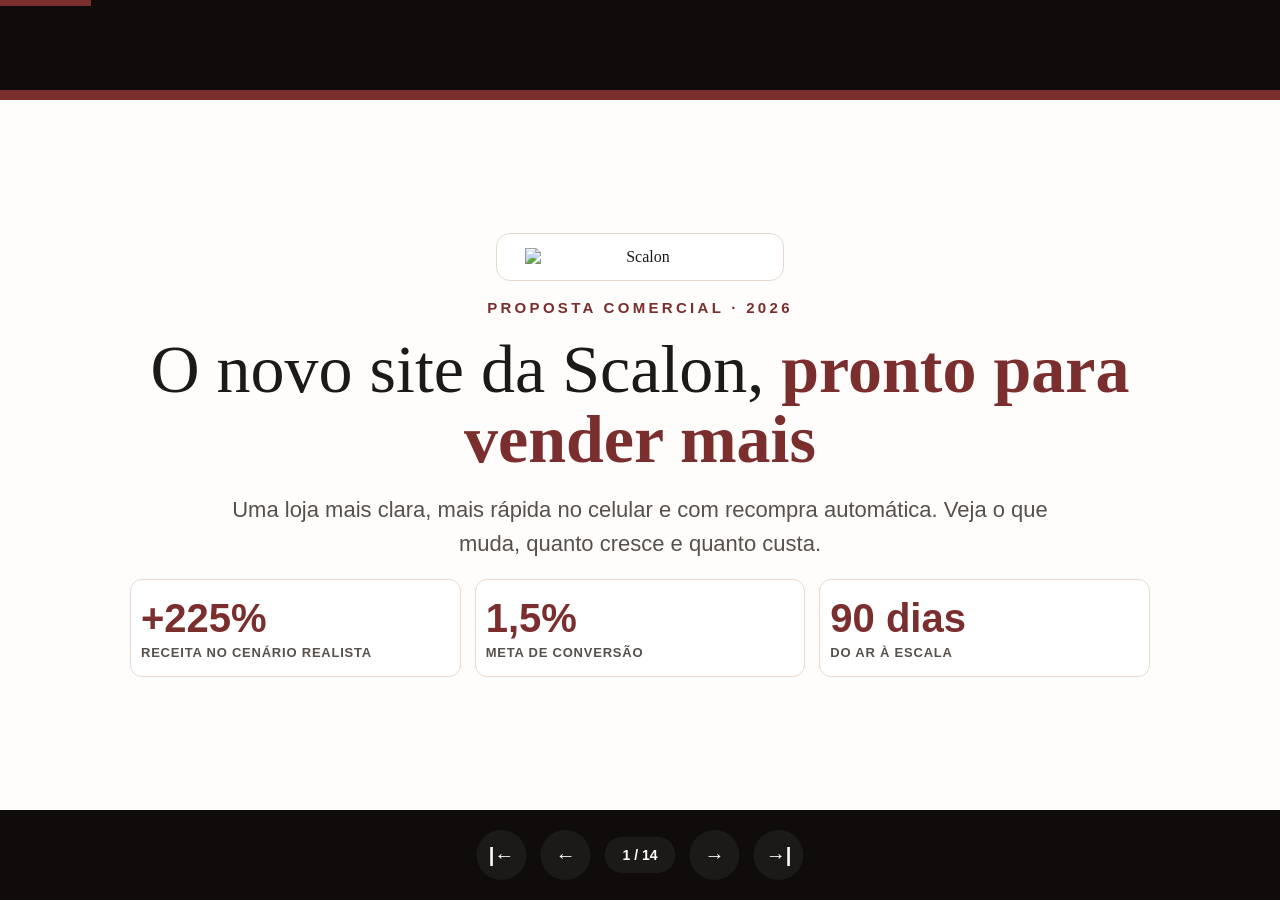
==== index.html @ db22e7f8 "Update index.html" ====
<!DOCTYPE html>
<html lang="pt-BR">
<head>
<meta charset="UTF-8">
<meta name="viewport" content="width=device-width, initial-scale=1.0">
<title>Scalon — Apresentação Comercial</title>
<script src="https://cdn.jsdelivr.net/npm/chart.js@4.4.1/dist/chart.umd.min.js"></script>
<script src="https://cdn.jsdelivr.net/gh/gitbrent/pptxgenjs@3.12.0/dist/pptxgen.bundle.js"></script>
<script src="https://cdn.jsdelivr.net/npm/html2canvas@1.4.1/dist/html2canvas.min.js"></script>
<script src="https://cdn.jsdelivr.net/npm/jspdf@2.5.1/dist/jspdf.umd.min.js"></script>
<style>
:root{
  --brand:#7a2e2e; --brand-d:#5f2222; --ink:#1c1a19; --muted:#57504b;
  --bg:#fffdfb; --sand:#f6f1ec; --line:#e5d9cf;
}
*{margin:0;padding:0;box-sizing:border-box}
body{background:#0f0c0b;color:var(--ink);font-family:Georgia,"Times New Roman",serif;overflow:hidden}
.slide-deck{position:relative;width:100vw;height:100vh;overflow:hidden;background:var(--bg)}
@media(min-width:769px){.slide-deck{max-width:calc(100vh * 16 / 9);max-height:calc(100vw * 9 / 16);margin:auto;position:absolute;inset:0}}
.slide{position:absolute;width:100%;height:100%;display:flex;flex-direction:column;justify-content:center;align-items:center;padding:48px 60px;opacity:0;visibility:hidden;transition:opacity .35s;background:var(--bg);overflow:hidden}
.slide.active{opacity:1;visibility:visible}
.slide.sand{background:var(--sand)}
.slide.cover{background:var(--bg);border-top:10px solid var(--brand)}
.slide-content{width:100%;max-width:1020px;max-height:100%;overflow:hidden;display:flex;flex-direction:column;justify-content:center;align-items:center;gap:18px;text-align:center}
.logo{background:#fff;border:1px solid var(--line);border-radius:14px;padding:14px 28px}
.logo img{width:230px;max-width:60vw;height:auto;display:block}
.eyebrow{font-family:Arial,Helvetica,sans-serif;font-size:15px;letter-spacing:.22em;text-transform:uppercase;color:var(--brand);font-weight:700}
h1{font-size:clamp(38px,5.6vw,68px);line-height:1.04;color:var(--ink);font-weight:400}
h1 strong{color:var(--brand);font-weight:700}
h2{font-size:clamp(28px,3.8vw,44px);line-height:1.12;color:var(--ink);font-weight:400}
h2 strong{color:var(--brand)}
.lead{font-family:Arial,Helvetica,sans-serif;color:var(--muted);font-size:clamp(17px,2.1vw,22px);line-height:1.55;max-width:820px}
.cols2{display:grid;grid-template-columns:1fr 1fr;gap:16px;width:100%;text-align:left}
.cols3{display:grid;grid-template-columns:repeat(3,1fr);gap:14px;width:100%;text-align:left}
.cols4{display:grid;grid-template-columns:repeat(4,1fr);gap:12px;width:100%}
.box{background:#fff;border:1px solid var(--line);border-radius:12px;padding:18px}
.box h3{font-family:Arial,Helvetica,sans-serif;font-size:17px;margin-bottom:8px;color:var(--brand)}
.box p{font-family:Arial,Helvetica,sans-serif;font-size:15.5px;line-height:1.55;color:#3d3835}
.num{font-family:Arial,Helvetica,sans-serif;background:var(--brand);color:#fff;font-size:13px;font-weight:700;border-radius:999px;width:30px;height:30px;display:inline-flex;align-items:center;justify-content:center;margin-bottom:10px}
.kpi{background:#fff;border:1px solid var(--line);border-radius:12px;padding:16px 10px}
.kpi .v{font-family:Arial,Helvetica,sans-serif;font-size:clamp(28px,3.4vw,40px);font-weight:800;color:var(--brand)}
.kpi .l{font-family:Arial,Helvetica,sans-serif;font-size:13px;color:var(--muted);font-weight:700;text-transform:uppercase;letter-spacing:.06em;margin-top:4px}
table{width:100%;border-collapse:collapse;font-family:Arial,Helvetica,sans-serif;font-size:15px;background:#fff;border:1px solid var(--line);text-align:left}
th{background:var(--ink);color:#fff;padding:12px;font-size:12px;text-transform:uppercase;letter-spacing:.06em}
td{border-top:1px solid var(--line);padding:11px 12px;vertical-align:top}
tr.dest td{background:#fbeede;font-weight:700}
.btn{font-family:Arial,Helvetica,sans-serif;background:var(--brand);color:#fff;font-weight:700;font-size:18px;border-radius:999px;padding:16px 40px;text-decoration:none;display:inline-block}
.btn.line{background:transparent;border:2px solid var(--brand);color:var(--brand)}
.chart-box{width:min(90%,680px);height:clamp(220px,38vh,340px);background:#fff;border:1px solid var(--line);border-radius:12px;padding:14px}
.duo{display:grid;grid-template-columns:1fr 1fr;gap:14px;width:100%;text-align:left}
.panel{background:#fff;border:1px solid var(--line);border-radius:12px;padding:18px}
.panel.before{border-top:6px solid #a33b3b}.panel.after{border-top:6px solid var(--brand)}
.panel h3{font-family:Arial,Helvetica,sans-serif;font-size:17px;margin-bottom:10px}
.panel li{font-family:Arial,Helvetica,sans-serif;font-size:15.5px;margin-left:18px;margin-bottom:6px;color:#3d3835;line-height:1.5}
.progress-bar{position:fixed;top:0;left:0;height:6px;background:var(--brand);transition:width .3s;z-index:1000}
.nav-controls{position:fixed;bottom:20px;left:50%;transform:translateX(-50%);display:flex;align-items:center;gap:14px;z-index:1000}
.nav-btn{background:var(--ink);border:none;color:#fff;width:50px;height:50px;border-radius:50%;cursor:pointer;font-size:20px;font-weight:700}
.slide-counter{font-family:Arial,Helvetica,sans-serif;color:#fff;font-size:14px;font-weight:700;background:var(--ink);padding:10px 18px;border-radius:999px}
.dl-wrap{position:fixed;top:18px;right:18px;z-index:1001;font-family:Arial,Helvetica,sans-serif}
.dl-btn{background:var(--ink);color:#fff;border:none;border-radius:999px;padding:12px 22px;font-size:14px;font-weight:700;cursor:pointer;box-shadow:0 6px 20px rgba(0,0,0,.35)}
.dl-menu{display:none;position:absolute;top:54px;right:0;background:#fff;border:1px solid var(--line);border-radius:12px;overflow:hidden;min-width:220px;box-shadow:0 12px 30px rgba(0,0,0,.25)}
.dl-menu.open{display:block}
.dl-menu button{display:block;width:100%;text-align:left;background:none;border:0;padding:14px 18px;font-size:15px;cursor:pointer;color:var(--ink);font-family:Arial,Helvetica,sans-serif}
.dl-menu button:hover{background:var(--sand)}
body.is-fs .dl-wrap{display:none}
@media print{body{overflow:visible;background:#fff}.slide-deck{position:static;max-width:none;max-height:none;height:auto}.slide{position:static;opacity:1!important;visibility:visible!important;height:auto;page-break-after:always;padding:24px}.slide-content{max-height:none;overflow:visible}.nav-controls,.progress-bar,.dl-wrap{display:none!important}}
.foot{font-family:Arial,Helvetica,sans-serif;font-size:13px;color:var(--muted)}
@media(max-width:768px){.slide{padding:28px 18px}.cols2{grid-template-columns:1fr}.cols3{grid-template-columns:1fr}.cols4{grid-template-columns:1fr 1fr}.duo{grid-template-columns:1fr}table{font-size:13px}}
</style>
</head>
<body>
<div class="progress-bar" id="progressBar"></div>
<div class="slide-deck">

<!-- 1 -->
<div class="slide cover active"><div class="slide-content">
<div class="logo"><img src="https://www.scalon.com.br/cdn/shop/files/Scalon_marca-WEB_horizontal-removebg-preview.png?v=1676568870&width=300" alt="Scalon"></div>
<div class="eyebrow">Proposta comercial · 2026</div>
<h1>O novo site da Scalon, <strong>pronto para vender mais</strong></h1>
<p class="lead">Uma loja mais clara, mais rápida no celular e com recompra automática. Veja o que muda, quanto cresce e quanto custa.</p>
<div class="cols3">
<div class="kpi"><div class="v">+225%</div><div class="l">Receita no cenário realista</div></div>
<div class="kpi"><div class="v">1,5%</div><div class="l">Meta de conversão</div></div>
<div class="kpi"><div class="v">90 dias</div><div class="l">Do ar à escala</div></div>
</div>
</div></div>

<!-- 2 -->
<div class="slide sand"><div class="slide-content">
<div class="eyebrow">Onde estamos</div>
<h2>O site atual <strong>perde vendas no celular</strong></h2>
<div class="duo">
<div class="panel before"><h3>Hoje</h3><ul>
<li>Menu confuso, por peça e por coleção misturados. A cliente se perde e vai para a busca.</li>
<li>Banners pesados que demoram a abrir e não têm botão claro.</li>
<li>Produtos esgotados no meio da vitrine. Sem avaliações e sem parcela visível.</li>
<li>Para comprar é preciso clicar demais, criar conta e descobrir o frete só no final.</li>
</ul></div>
<div class="panel after"><h3>Com o protótipo</h3><ul>
<li>Menu simples: escolha pelo modelo (Wide Leg, Mom, Reta) ou pela ocasião.</li>
<li>Abertura rápida, com chamada clara para a nova coleção e para o outlet.</li>
<li>Só peças disponíveis em destaque, com avaliações, parcela e desconto no Pix.</li>
<li>Compra em poucos toques, como convidada, com frete calculado na hora.</li>
</ul></div>
</div>
</div></div>

<!-- 3 -->
<div class="slide"><div class="slide-content">
<div class="eyebrow">Por que mudar agora</div>
<h2>Hoje: <strong>0,48% de conversão</strong></h2>
<p class="lead">Cerca de 8 pedidos por mês, em torno de R$4,4 mil de receita. As principais travas são dúvida de tamanho, surpresa no frete e falta de recompra de quem abandonou o carrinho.</p>
<div class="cols3">
<div class="box"><h3>Tamanho</h3><p>Guia de medidas dentro da página do produto e troca grátis bem visível.</p></div>
<div class="box"><h3>Frete</h3><p>Cálculo de prazo e valor antes de ir para o caixa, mais barra para o frete grátis.</p></div>
<div class="box"><h3>Recompra</h3><p>Quem desistiu recebe lembrete por e-mail e WhatsApp e volta para finalizar.</p></div>
</div>
</div></div>

<!-- 4 -->
<div class="slide sand"><div class="slide-content">
<div class="eyebrow">O que muda</div>
<h2><strong>8 melhorias</strong> que destravam as vendas</h2>
<div class="cols4">
<div class="box"><span class="num">1</span><h3>Compra pelo modelo</h3><p>Wide Leg, Skinny, Mom, Reta, Flare e Pantalona.</p></div>
<div class="box"><span class="num">2</span><h3>Início que convida</h3><p>Mesmas fotos, mais leves, com botão para a coleção.</p></div>
<div class="box"><span class="num">3</span><h3>Confiança à vista</h3><p>Nota 4,9, 3.200 avaliações, troca grátis e 6x sem juros.</p></div>
<div class="box"><span class="num">4</span><h3>Vitrine prática</h3><p>Filtros por modelo e tamanho. Adicionar direto na lista.</p></div>
<div class="box"><span class="num">5</span><h3>Página do produto</h3><p>Parcela, Pix, medidas, frete e selos no mesmo lugar.</p></div>
<div class="box"><span class="num">6</span><h3>Carrinho que ajuda</h3><p>Mostra quanto falta para o frete grátis e sugere o look.</p></div>
<div class="box"><span class="num">7</span><h3>Outlet com urgência</h3><p>Desconto claro em % e contagem para o fim da oferta.</p></div>
<div class="box"><span class="num">8</span><h3>Desconto de boas-vindas</h3><p>Cadastro com 10% e aviso quando o tamanho volta.</p></div>
</div>
</div></div>

<!-- 5 -->
<div class="slide"><div class="slide-content">
<div class="eyebrow">Celular em primeiro lugar</div>
<h2>Confortável de comprar <strong>no dedo</strong></h2>
<p class="lead">Textos grandes, botões altos, fotos que carregam rápido e o botão de comprar acompanhando a tela. Do celular pequeno ao computador grande, sem quebrar.</p>
<div class="cols3">
<div class="box"><h3>Rápido</h3><p>Fotos no tamanho certo para cada tela. Nada de espera.</p></div>
<div class="box"><h3>Legível</h3><p>Preço, parcela e tamanho sempre visíveis, sem zoom.</p></div>
<div class="box"><h3>Acessível</h3><p>Navegação simples, com contraste e leitura fácil para todas.</p></div>
</div>
</div></div>

<!-- 6 -->
<div class="slide sand"><div class="slide-content">
<div class="eyebrow">Projeção com o mesmo movimento</div>
<h2>De <strong>R$4,4 mil</strong> para <strong>R$14 a 18 mil</strong> por mês</h2>
<div class="chart-box"><canvas id="revChart"></canvas></div>
<table><tr><th>Cenário</th><th>Conversão</th><th>Pedidos</th><th>Receita</th></tr>
<tr><td>Atual</td><td>0,48%</td><td>8</td><td>R$4.400</td></tr>
<tr><td>Após ajustes básicos</td><td>1,0%</td><td>17</td><td>R$9.350</td></tr>
<tr class="dest"><td>Com novo site completo</td><td>1,5%</td><td>26</td><td>R$14.300</td></tr>
<tr><td>Com recompra automática</td><td>2,0%</td><td>34</td><td>R$18.700</td></tr></table>
</div></div>

<!-- 7 -->
<div class="slide"><div class="slide-content">
<div class="eyebrow">Recompra automática</div>
<h2>O cliente volta <strong>sozinho</strong></h2>
<p class="lead">Carrinho esquecido, boas-vindas, novidade do tamanho, pós-venda com pedido de avaliação e oferta para quem sumiu. Por e-mail e WhatsApp, tudo ligado à loja.</p>
<div class="cols3">
<div class="box"><h3>Lembrete de carrinho</h3><p>Mensagem em menos de 1 hora, depois em 24h e 48h. Recupera de 5 a 11% das desistências.</p></div>
<div class="box"><h3>Boas-vindas com 10%</h3><p>Quem deixa o e-mail recebe a história da marca, os mais vendidos e o cupom.</p></div>
<div class="box"><h3>Pós-venda que fideliza</h3><p>Acompanhamento do pedido, convite para avaliar e sugestão de look completo.</p></div>
</div>
</div></div>

<!-- 8 -->
<div class="slide sand"><div class="slide-content">
<div class="eyebrow">Quanto custa · em reais (dólar a R$5,16)</div>
<h2>Comece de graça, <strong>evolua com o retorno</strong></h2>
<table><tr><th>Ferramenta</th><th>Mensalidade base</th><th>Resumo</th></tr>
<tr class="dest"><td><b>Shopify Email</b></td><td><b>R$0</b> (10 mil grátis)</td><td>Base mínima, ideal para começar hoje.</td></tr>
<tr><td><b>Klaviyo</b></td><td><b>R$103,20</b></td><td>Completa para moda. Um pedido paga meses.</td></tr>
<tr><td><b>Omnisend</b></td><td><b>R$82,56</b></td><td>Ótima para validar com custo menor.</td></tr>
<tr><td><b>Brevo</b></td><td><b>R$46,44</b></td><td>A mais econômica para vários canais.</td></tr>
<tr><td><b>Avaliações Yotpo</b></td><td><b>R$77,40</b></td><td>Prova social que aumenta a conversão.</td></tr>
<tr><td><b>SMS Postscript</b></td><td><b>R$252,84</b> mín.</td><td>Reforço rápido para o carrinho.</td></tr></table>
<div class="foot">Em anexo: planilha completa com 20 opções em reais — <a href="https://docs.google.com/spreadsheets/d/1WsZPQyZfWrf2U03-6ErKFQvhH-JQEInG/edit?usp=sharing&ouid=106005809153905926107&rtpof=true&sd=true" target="_blank" style="color:var(--brand);font-weight:700">Abrir</a></div>
</div></div>

<!-- 9 -->
<div class="slide"><div class="slide-content">
<div class="eyebrow">Caminho sugerido</div>
<h2>Simples, <strong>sem trocar nada</strong></h2>
<div class="cols3">
<div class="box"><span class="num">1</span><h3>Agora · custo zero</h3><p>E-mail da Shopify + atendimento e formulários gratuitos. Ligue o abandono básico.</p></div>
<div class="box"><span class="num">2</span><h3>Em seguida · ~R$180</h3><p>Ferramenta de e-mail + avaliações. Boas-vindas, abandono e prova social.</p></div>
<div class="box"><span class="num">3</span><h3>Ao escalar</h3><p>Some SMS e WhatsApp no abandono e divulgação no Instagram. Cada real volta em vendas.</p></div>
</div>
<div class="chart-box" style="height:clamp(170px,26vh,240px)"><canvas id="mixChart"></canvas></div>
</div></div>

<!-- 10 -->
<div class="slide sand"><div class="slide-content">
<div class="eyebrow">Segurança</div>
<h2>Mantém <strong>tudo o que já funciona</strong></h2>
<div class="cols2">
<div class="box"><h3>Mesma plataforma e mesmo visual</h3><p>Ajustes pontuais sobre o tema atual. Endereços e posicionamento preservados.</p></div>
<div class="box"><h3>Sem "Surpresa" do Frete</h3><p>Preço, parcela e frete aparecem antes, onde a cliente decide.</p></div>
</div>
<table><tr><th>Etapa</th><th>O que entregamos</th></tr>
<tr><td><b>Mês 1</b></td><td>Novo início, vitrine e página do produto no ar.</td></tr>
<tr><td><b>Mês 2</b></td><td>Menu por modelo completo e outlet com urgência.</td></tr>
<tr><td><b>Mês 3</b></td><td>Recompra automática e avaliação dos resultados.</td></tr></table>
<div class="foot">Prazo mínimo de 90 dias, podendo se estender além desse prazo caso seja necessário.</div>
</div></div>

<!-- 11 -->
<div class="slide sand"><div class="slide-content">
<div class="eyebrow">Proposta · 1 de 2</div>
<h2>Melhoria do site</h2>
<p class="lead">Projeto fechado, 90 dias, de 35 a 50 horas. Todo o protótipo aplicado no tema atual, sem trocar de plataforma.</p>
<table><tr><th>Inclui</th><th>Detalhe</th></tr>
<tr><td><b>Entregas rápidas</b></td><td>Início com chamada clara, confiança à vista, botão de compra fixo, medidas na página, frete e parcela.</td></tr>
<tr><td><b>Vitrine e navegação</b></td><td>Menu por modelo, filtros, esgotados no fim, outlet com desconto e urgência, compra como convidada.</td></tr>
<tr><td><b>Medição</b></td><td>Ajuste de filtros geográficos e proteção contra bots, validação no GA4 a cada etapa.</td></tr></table>
<div class="foot">Valor dentro da faixa de mercado para este porte — ver resumo no slide final.</div>
</div></div>

<!-- 12 -->
<div class="slide"><div class="slide-content">
<div class="eyebrow">Proposta · 2 de 2</div>
<h2>Remarketing</h2>
<p class="lead">Configuração completa da recompra automática, testada e ligada à loja.</p>
<table><tr><th>Inclui</th><th>Detalhe</th></tr>
<tr><td><b>5 fluxos automáticos</b></td><td>Carrinho abandonado, boas-vindas com 10%, pós-compra, aviso de reposição e retorno de inativos.</td></tr>
<tr><td><b>WhatsApp + avaliações</b></td><td>Lembrete de carrinho no WhatsApp e coleta de avaliações que viram as estrelas do site.</td></tr>
<tr><td><b>Testes e entrega</b></td><td>De 10 a 15 horas de configuração, testes e handover com guia de operação.</td></tr></table>
<div class="foot">Ferramentas pagas à parte, direto aos fornecedores. Acompanhamento mensal opcional e hora avulsa sob consulta — valores no slide final.</div>
</div></div>

<!-- 13 -->
<div class="slide cover"><div class="slide-content">
<div class="logo"><img src="https://www.scalon.com.br/cdn/shop/files/Scalon_marca-WEB_horizontal-removebg-preview.png?v=1676568870&width=300" alt="Scalon"></div>
<div class="eyebrow">Próximo passo</div>
<h1>Vamos colocar <strong>no ar e medir?</strong></h1>
<p class="lead">Em 30 dias dá para ver a diferença no adicionar ao carrinho. Em 90 dias, no faturamento.</p>
<div><a class="btn" href="prototipo.html" target="_blank">Ver o protótipo</a>&nbsp;&nbsp;<a class="btn line" href="plano.html" target="_blank">Ver o plano</a></div>
<div class="foot"></div>
</div></div>

<!-- 14 -->
<div class="slide sand"><div class="slide-content">
<div class="eyebrow">Resumo do investimento</div>
<h2>Proposta: <strong></strong></h2>
<table><tr><th>Bloco</th><th>Valor</th><th>Modelo</th></tr>
<tr><td><b>1 · Melhoria do site</b></td><td><b>R$10.500</b></td><td>Projeto fechado, 90 dias</td></tr>
<tr><td><b>2 · Remarketing</b></td><td><b>R$5.900</b></td><td>Setup único + ferramentas à parte</td></tr>
<tr><td>Ferramentas (e-mail + mensagens)</td><td>Cerca de <b>R$180 a R$350/mês</b></td><td>Pago direto aos fornecedores</td></tr>
<tr><td>Acompanhamento mensal (opcional)</td><td><b>R$1.500/mês</b></td><td>Evolução contínua</td></tr>
<tr><td>Hora avulsa</td><td><b>R$320</b></td><td>Demandas pontuais</td></tr>
<tr class="dest"><td><b>Total combinado</b></td><td><b>R$16.400</b></td><td>Contratação separada por bloco</td></tr></table>
<div class="foot" style="font-size:14px">Referência de mercado para um projeto deste porte (Loja Shopify, sobre tema existente + automação): <b>R$15 mil a R$28 mil</b> de implantação e <b>R$500 a R$5.500/mês</b></div>
<p class="lead">Ganho adicional projetado de R$9,9 mil/mês (de R$4,4 mil para R$14,3 mil). O investimento se paga em cerca de 30 a 60 dias após as primeiras correções. Retorno esperado não garantido. Pagamento e validade a definir.</p>
</div></div>

</div>
<div class="nav-controls"><button class="nav-btn" onclick="firstSlide()" title="Início">|←</button><button class="nav-btn" onclick="prevSlide()">←</button><span class="slide-counter"><span id="current">1</span> / <span id="total">11</span></span><button class="nav-btn" onclick="nextSlide()">→</button><button class="nav-btn" onclick="lastSlide()" title="Fim">→|</button></div>
<div class="dl-wrap"><button class="dl-btn" onclick="toggleDl(event)">Baixar ↓</button><div class="dl-menu" id="dlMenu"><button onclick="downloadPDF()">PDF (arquivo)</button><button onclick="downloadPPTX()">PowerPoint (.pptx)</button></div></div>
<script>
let current=1;const total=document.querySelectorAll('.slide').length;document.getElementById('total').textContent=total;
function showSlide(n){if(n<1)n=1;if(n>total)n=total;current=n;document.querySelectorAll('.slide').forEach((s,i)=>s.classList.toggle('active',i===n-1));document.getElementById('current').textContent=n;document.getElementById('progressBar').style.width=(n/total*100)+'%';if(n===6)drawRev();if(n===9)drawMix();}
function nextSlide(){showSlide(current+1)}function prevSlide(){showSlide(current-1)}function firstSlide(){showSlide(1)}function lastSlide(){showSlide(total)}
document.addEventListener('keydown',e=>{if(e.key==='ArrowRight'||e.key===' '){e.preventDefault();nextSlide()}if(e.key==='ArrowLeft'){e.preventDefault();prevSlide()}});
document.querySelector('.slide-deck').addEventListener('click',e=>{if(!e.target.closest('a')&&!e.target.closest('button'))nextSlide()});
let revDone=false;
function drawRev(){if(revDone)return;revDone=true;new Chart(document.getElementById('revChart'),{type:'bar',data:{labels:['Atual','Ajustes básicos','Site completo','Com recompra'],datasets:[{data:[4400,9350,14300,18700],backgroundColor:['#c9b8ae','#7a2e2e','#1e7e46','#7a2e2e'],borderRadius:8}]},options:{responsive:true,maintainAspectRatio:false,plugins:{legend:{display:false}},scales:{x:{ticks:{color:'#1c1a19',font:{size:13,weight:'bold'}}},y:{ticks:{color:'#57504b',callback:v=>'R$'+(v/1000)+'k'}}}}});}
let mixDone=false;
function drawMix(){if(mixDone)return;mixDone=true;new Chart(document.getElementById('mixChart'),{type:'doughnut',data:{labels:['E-mail automático','WhatsApp e SMS','Vendas normais'],datasets:[{data:[18,7,75],backgroundColor:['#7a2e2e','#c96a3b','#e5d9cf'],borderWidth:0}]},options:{responsive:true,maintainAspectRatio:false,cutout:'60%',plugins:{legend:{position:'right',labels:{boxWidth:14,font:{size:13}}}}}});}
function toggleDl(e){e.stopPropagation();document.getElementById('dlMenu').classList.toggle('open')}
document.addEventListener('click',function(e){var m=document.getElementById('dlMenu');if(m&&!e.target.closest('.dl-wrap'))m.classList.remove('open')});
function downloadPDF(){
document.getElementById('dlMenu').classList.remove('open');
if(typeof html2canvas==='undefined'||typeof window.jspdf==='undefined'){alert('Sem conexão com a internet para gerar o PDF.');return}
var btn=document.querySelector('.dl-btn');var old=btn.textContent;btn.textContent='Gerando PDF...';
var keep=current;
function wait(ms){return new Promise(function(res){setTimeout(res,ms)})}
(async function(){
try{
drawRev();drawMix();
await wait(1300);
var pdf=new window.jspdf.jsPDF({orientation:'landscape',unit:'in',format:[13.33,7.5]});
var slides=document.querySelectorAll('.slide');
for(var i=0;i<slides.length;i++){
showSlide(i+1);
await wait(300);
var cv=await html2canvas(slides[i],{backgroundColor:'#fffdfb',scale:2,useCORS:true,logging:false});
if(i>0)pdf.addPage([13.33,7.5],'landscape');
pdf.addImage(cv.toDataURL('image/png'),'PNG',0,0,13.33,7.5);
}
pdf.save('Scalon-apresentacao-comercial.pdf');
}catch(err){alert('Não foi possível gerar o PDF agora. Verifique a conexão. Detalhe: '+err.message)}
btn.textContent=old;showSlide(keep);
})();
}
function downloadPPTX(){
document.getElementById('dlMenu').classList.remove('open');
if(typeof PptxGenJS==='undefined'){alert('Sem conexão com a internet para gerar o PowerPoint. Use a opção PDF.');return}
var pptx=new PptxGenJS();pptx.layout='LAYOUT_WIDE';pptx.author='Scalon';pptx.title='Scalon — Apresentação Comercial';
var B='7A2E2E',INK='1C1A19',MUT='57504B',BG='FFFDFB';
function S(eye,title,items,hl){
var s=pptx.addSlide();s.background={color:BG};
s.addText(eye,{x:0.5,y:0.25,w:12.3,h:0.4,fontSize:13,bold:true,color:B,charSpacing:2});
s.addText(title,{x:0.5,y:0.65,w:12.3,h:1.1,fontSize:32,bold:true,color:INK});
var y=1.9;
items.forEach(function(it){s.addText([{text:'•  ',options:{color:B,bold:true}},{text:it,options:{color:MUT}}],{x:0.7,y:y,w:11.9,h:0.6,fontSize:15});y+=0.62;});
if(hl){s.addText(hl,{x:0.5,y:6.35,w:12.3,h:0.6,fontSize:16,bold:true,color:B});}
return s;
}
S('PROPOSTA COMERCIAL · 2026','O novo site da Scalon, pronto para vender mais',['Do clique à recompra: site + responsividade + remarketing','Meta: conversão de 0,48% para 1,5% (+225% de receita)','90 dias, do ar à escala'],'Scalon · do 34 ao 52 · troca grátis em 30 dias · 6x sem juros');
S('ONDE ESTAMOS','O site atual perde vendas no celular',['Menu confuso: a cliente se perde e vai para a busca','Banners pesados, sem botão claro','Esgotados no topo, sem avaliações nem parcela visível','Compra exige cliques demais, conta e frete só no final']);
S('POR QUE MUDAR AGORA','Hoje: 0,48% de conversão',['Cerca de 8 pedidos/mês, em torno de R$4,4 mil','Trava 1: dúvida de tamanho — guia na página + troca grátis','Trava 2: surpresa no frete — cálculo antes do caixa','Trava 3: sem recompra — lembrete de carrinho por e-mail e WhatsApp']);
S('O QUE MUDA','8 melhorias que destravam a venda',['Compra pelo modelo: Wide Leg, Skinny, Mom, Reta, Flare, Pantalona','Início rápido com botão + faixa de confiança 4,9','Vitrine com filtros, esgotado no fim e compra direta','Produto: parcela, Pix, medidas, frete, botão fixo, look completo','Carrinho com barra de frete grátis + compra como convidada','Outlet com desconto em % e contagem regressiva']);
S('CELULAR EM PRIMEIRO LUGAR','Confortável de comprar no dedo',['Textos grandes e botões altos, sem zoom','Fotos rápidas no tamanho certo para cada tela','Botão de comprar acompanha a tela','Do celular pequeno ao computador, sem quebrar']);
var s6=S('PROJEÇÃO COM O MESMO MOVIMENTO','De R$4,4 mil para R$14 a 18 mil por mês',['Atual 0,48%: ~8 pedidos — R$4.400','Ajustes básicos 1,0%: ~17 pedidos — R$9.350','Site completo 1,5%: ~26 pedidos — R$14.300','Com recompra 2,0%: ~34 pedidos — R$18.700']);
s6.addChart(pptx.charts.BAR,[{name:'Receita R$/mês',labels:['Atual','Básico','Completo','Recompra'],values:[4400,9350,14300,18700]}],{x:6.8,y:1.9,w:5.7,h:4,showTitle:false,showLegend:false});
S('RECOMPRA AUTOMÁTICA','O cliente volta sozinho',['Lembrete de carrinho em 1h, 24h e 48h — recupera 5 a 11%','Boas-vindas com 10% OFF para quem deixa o e-mail','Pós-venda: rastreio, cuidados e pedido de avaliação','Avise-me de tamanho + retorno de quem sumiu','Por e-mail e WhatsApp, só com autorização (LGPD)']);
S('QUANTO CUSTA (R$, DÓLAR A R$5,16)','Comece de graça, evolua com o retorno',['Klaviyo R$103,20 — completa para moda','Omnisend R$82,56 — ótima para validar','Brevo R$46,44 — a mais econômica','Shopify Email R$0 (10 mil grátis) — base mínima','Yotpo avaliações R$77,40 + SMS Postscript mín. R$252,84'],'Planilha completa com 20 opções no repositório do projeto');
S('CAMINHO SUGERIDO','Simples, sem trocar nada',['Fase 1, custo zero: e-mail Shopify + abandono básico','Fase 2, ~R$180/mês: ferramenta de e-mail + avaliações','Fase 3, ao escalar: SMS e WhatsApp no abandono','E-mail automático ~18% + WhatsApp/SMS ~7% da receita']);
S('SEGURANÇA','Mantém tudo o que já funciona',['Mesma plataforma e mesmo visual, sem obra no caixa','Semanas 1–2: início, vitrine e produto no ar','Mês 2: menu por modelo e outlet','Mês 3: recompra automática e medição'],'Prazo mínimo de 90 dias, podendo se estender caso seja necessário');
S('PROPOSTA · BLOCO 1','Melhoria do site (sem valores — ver slide final)',['Projeto fechado, 90 dias, 35 a 50 horas','Início, vitrine, produto, outlet e carrinho no tema atual','Loja de teste separada + Google preservado + medição no GA4']);
S('PROPOSTA · BLOCO 2','Remarketing (sem valores — ver slide final)',['5 fluxos: carrinho, boas-vindas, pós-compra, reposição, retorno','WhatsApp + coleta de avaliações','10 a 15 horas de configuração, testes e guia de operação']);
S('PRÓXIMO PASSO','Vamos colocar no ar e medir?',['Em 30 dias: diferença no adicionar ao carrinho','Em 90 dias: diferença no faturamento'],'Ver protótipo (index.html) e plano (plano.html)');
S('RESUMO DO INVESTIMENTO','Combinado: R$16.400',['Bloco 1 · Melhoria do site: R$10.500 (fechado, 90 dias)','Bloco 2 · Remarketing: R$5.900 (setup + ferramentas à parte)','Ferramentas: ~R$180 a R$350/mês, direto aos fornecedores','Acompanhamento opcional R$3.000/mês · Hora avulsa R$320'],'Ganho projetado de R$9,9 mil/mês — retorno não garantido');
pptx.writeFile({fileName:'Scalon-apresentacao-comercial.pptx'});
}
function checkFs(){var fs=(window.innerHeight>=screen.height-5&&window.innerWidth>=screen.width-5)||!!document.fullscreenElement;document.body.classList.toggle('is-fs',fs)}
window.addEventListener('resize',checkFs);
document.addEventListener('fullscreenchange',checkFs);
document.addEventListener('keydown',function(e){if(e.key==='F11'){setTimeout(checkFs,400)}});
checkFs();
showSlide(1);
</script>
</body>
</html>
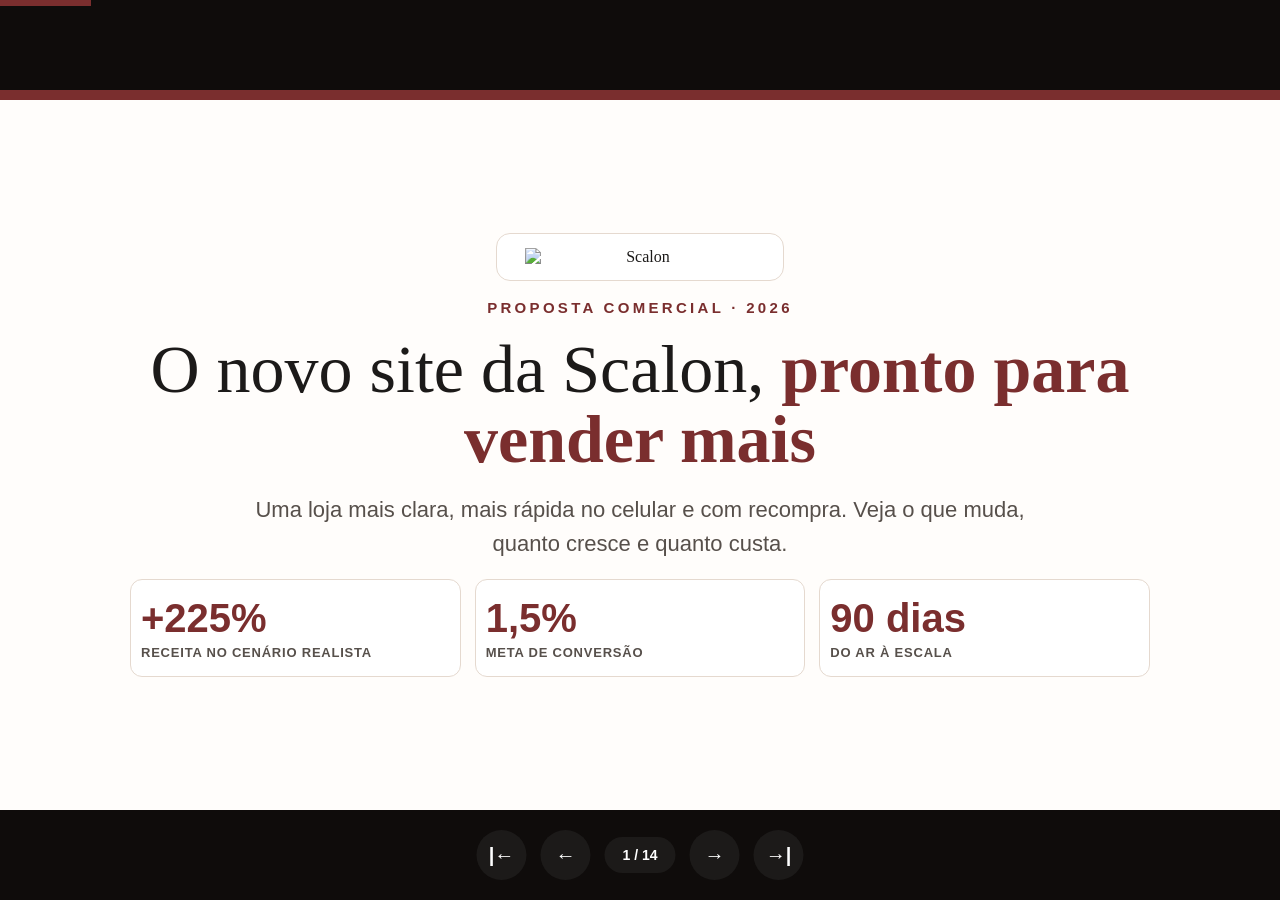
==== commit da951316: "Update index.html" ====
--- a/index.html
+++ b/index.html
@@ -77,7 +77,7 @@
 <div class="logo"><img src="https://www.scalon.com.br/cdn/shop/files/Scalon_marca-WEB_horizontal-removebg-preview.png?v=1676568870&width=300" alt="Scalon"></div>
 <div class="eyebrow">Proposta comercial · 2026</div>
 <h1>O novo site da Scalon, <strong>pronto para vender mais</strong></h1>
-<p class="lead">Uma loja mais clara, mais rápida no celular e com recompra automática. Veja o que muda, quanto cresce e quanto custa.</p>
+<p class="lead">Uma loja mais clara, mais rápida no celular e com recompra. Veja o que muda, quanto cresce e quanto custa.</p>
 <div class="cols3">
 <div class="kpi"><div class="v">+225%</div><div class="l">Receita no cenário realista</div></div>
 <div class="kpi"><div class="v">1,5%</div><div class="l">Meta de conversão</div></div>
@@ -109,11 +109,11 @@
 <div class="slide"><div class="slide-content">
 <div class="eyebrow">Por que mudar agora</div>
 <h2>Hoje: <strong>0,48% de conversão</strong></h2>
-<p class="lead">Cerca de 8 pedidos por mês, em torno de R$4,4 mil de receita. As principais travas são dúvida de tamanho, surpresa no frete e falta de recompra de quem abandonou o carrinho.</p>
+<p class="lead">Cerca de 8 pedidos por mês, em torno de R$4,4 mil de receita. As principais travas são dúvida de tamanho, surpresa no frete e falta de retorno a compra de quem abandonou o carrinho.</p>
 <div class="cols3">
 <div class="box"><h3>Tamanho</h3><p>Guia de medidas dentro da página do produto e troca grátis bem visível.</p></div>
 <div class="box"><h3>Frete</h3><p>Cálculo de prazo e valor antes de ir para o caixa, mais barra para o frete grátis.</p></div>
-<div class="box"><h3>Recompra</h3><p>Quem desistiu recebe lembrete por e-mail e WhatsApp e volta para finalizar.</p></div>
+<div class="box"><h3>Recuperação</h3><p>Quem desistiu recebe lembrete por e-mail e WhatsApp e volta para finalizar.</p></div>
 </div>
 </div></div>
 
@@ -154,12 +154,12 @@
 <tr><td>Atual</td><td>0,48%</td><td>8</td><td>R$4.400</td></tr>
 <tr><td>Após ajustes básicos</td><td>1,0%</td><td>17</td><td>R$9.350</td></tr>
 <tr class="dest"><td>Com novo site completo</td><td>1,5%</td><td>26</td><td>R$14.300</td></tr>
-<tr><td>Com recompra automática</td><td>2,0%</td><td>34</td><td>R$18.700</td></tr></table>
+<tr><td>Com recompra</td><td>2,0%</td><td>34</td><td>R$18.700</td></tr></table>
 </div></div>
 
 <!-- 7 -->
 <div class="slide"><div class="slide-content">
-<div class="eyebrow">Recompra automática</div>
+<div class="eyebrow">recompra</div>
 <h2>O cliente volta <strong>sozinho</strong></h2>
 <p class="lead">Carrinho esquecido, boas-vindas, novidade do tamanho, pós-venda com pedido de avaliação e oferta para quem sumiu. Por e-mail e WhatsApp, tudo ligado à loja.</p>
 <div class="cols3">
@@ -206,7 +206,7 @@
 <table><tr><th>Etapa</th><th>O que entregamos</th></tr>
 <tr><td><b>Mês 1</b></td><td>Novo início, vitrine e página do produto no ar.</td></tr>
 <tr><td><b>Mês 2</b></td><td>Menu por modelo completo e outlet com urgência.</td></tr>
-<tr><td><b>Mês 3</b></td><td>Recompra automática e avaliação dos resultados.</td></tr></table>
+<tr><td><b>Mês 3</b></td><td>Recompra e avaliação dos resultados.</td></tr></table>
 <div class="foot">Prazo mínimo de 90 dias, podendo se estender além desse prazo caso seja necessário.</div>
 </div></div>
 
@@ -226,7 +226,7 @@
 <div class="slide"><div class="slide-content">
 <div class="eyebrow">Proposta · 2 de 2</div>
 <h2>Remarketing</h2>
-<p class="lead">Configuração completa da recompra automática, testada e ligada à loja.</p>
+<p class="lead">Configuração completa da recompra, testada e ligada à loja.</p>
 <table><tr><th>Inclui</th><th>Detalhe</th></tr>
 <tr><td><b>5 fluxos automáticos</b></td><td>Carrinho abandonado, boas-vindas com 10%, pós-compra, aviso de reposição e retorno de inativos.</td></tr>
 <tr><td><b>WhatsApp + avaliações</b></td><td>Lembrete de carrinho no WhatsApp e coleta de avaliações que viram as estrelas do site.</td></tr>
@@ -319,10 +319,10 @@
 S('CELULAR EM PRIMEIRO LUGAR','Confortável de comprar no dedo',['Textos grandes e botões altos, sem zoom','Fotos rápidas no tamanho certo para cada tela','Botão de comprar acompanha a tela','Do celular pequeno ao computador, sem quebrar']);
 var s6=S('PROJEÇÃO COM O MESMO MOVIMENTO','De R$4,4 mil para R$14 a 18 mil por mês',['Atual 0,48%: ~8 pedidos — R$4.400','Ajustes básicos 1,0%: ~17 pedidos — R$9.350','Site completo 1,5%: ~26 pedidos — R$14.300','Com recompra 2,0%: ~34 pedidos — R$18.700']);
 s6.addChart(pptx.charts.BAR,[{name:'Receita R$/mês',labels:['Atual','Básico','Completo','Recompra'],values:[4400,9350,14300,18700]}],{x:6.8,y:1.9,w:5.7,h:4,showTitle:false,showLegend:false});
-S('RECOMPRA AUTOMÁTICA','O cliente volta sozinho',['Lembrete de carrinho em 1h, 24h e 48h — recupera 5 a 11%','Boas-vindas com 10% OFF para quem deixa o e-mail','Pós-venda: rastreio, cuidados e pedido de avaliação','Avise-me de tamanho + retorno de quem sumiu','Por e-mail e WhatsApp, só com autorização (LGPD)']);
+S('recompra','O cliente volta sozinho',['Lembrete de carrinho em 1h, 24h e 48h — recupera 5 a 11%','Boas-vindas com 10% OFF para quem deixa o e-mail','Pós-venda: rastreio, cuidados e pedido de avaliação','Avise-me de tamanho + retorno de quem sumiu','Por e-mail e WhatsApp, só com autorização (LGPD)']);
 S('QUANTO CUSTA (R$, DÓLAR A R$5,16)','Comece de graça, evolua com o retorno',['Klaviyo R$103,20 — completa para moda','Omnisend R$82,56 — ótima para validar','Brevo R$46,44 — a mais econômica','Shopify Email R$0 (10 mil grátis) — base mínima','Yotpo avaliações R$77,40 + SMS Postscript mín. R$252,84'],'Planilha completa com 20 opções no repositório do projeto');
 S('CAMINHO SUGERIDO','Simples, sem trocar nada',['Fase 1, custo zero: e-mail Shopify + abandono básico','Fase 2, ~R$180/mês: ferramenta de e-mail + avaliações','Fase 3, ao escalar: SMS e WhatsApp no abandono','E-mail automático ~18% + WhatsApp/SMS ~7% da receita']);
-S('SEGURANÇA','Mantém tudo o que já funciona',['Mesma plataforma e mesmo visual, sem obra no caixa','Semanas 1–2: início, vitrine e produto no ar','Mês 2: menu por modelo e outlet','Mês 3: recompra automática e medição'],'Prazo mínimo de 90 dias, podendo se estender caso seja necessário');
+S('SEGURANÇA','Mantém tudo o que já funciona',['Mesma plataforma e mesmo visual, sem obra no caixa','Semanas 1–2: início, vitrine e produto no ar','Mês 2: menu por modelo e outlet','Mês 3: recompra e medição'],'Prazo mínimo de 90 dias, podendo se estender caso seja necessário');
 S('PROPOSTA · BLOCO 1','Melhoria do site (sem valores — ver slide final)',['Projeto fechado, 90 dias, 35 a 50 horas','Início, vitrine, produto, outlet e carrinho no tema atual','Loja de teste separada + Google preservado + medição no GA4']);
 S('PROPOSTA · BLOCO 2','Remarketing (sem valores — ver slide final)',['5 fluxos: carrinho, boas-vindas, pós-compra, reposição, retorno','WhatsApp + coleta de avaliações','10 a 15 horas de configuração, testes e guia de operação']);
 S('PRÓXIMO PASSO','Vamos colocar no ar e medir?',['Em 30 dias: diferença no adicionar ao carrinho','Em 90 dias: diferença no faturamento'],'Ver protótipo (index.html) e plano (plano.html)');
